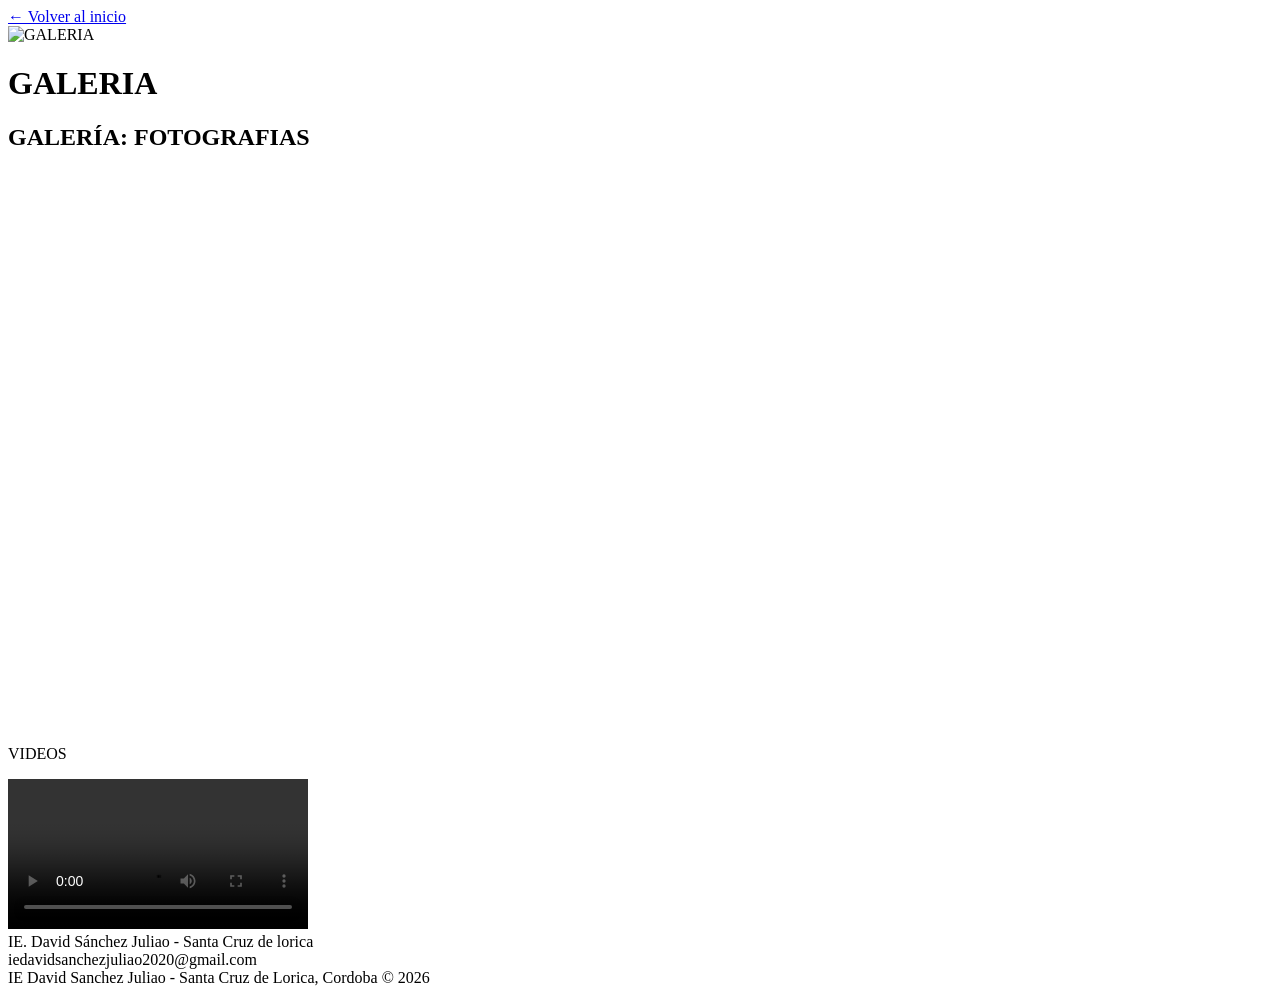
==== galeria.html @ a9cbf9da "Add files via upload" ====
<!DOCTYPE html>
<html lang="es">
<head>
<meta charset="UTF-8">
<meta name="viewport" content="width=device-width, initial-scale=1.0">
<title>GALERIA · FrutSinu</title>
<link rel="stylesheet" href="assets/style.css">
</head>
<body>
<div class="page-fruta">
    <a class="volver" href="index.html">&larr; Volver al inicio</a>

    <div class="icono-grande shape-circle" style="">
        <img src="uploads/icons/d5ee30850d672173df1184e8.jpg" alt="GALERIA">
    </div>

    <h1>GALERIA</h1>

<h2>GALERÍA: FOTOGRAFIAS</h2>
<!-- ================= CARRUSEL DE IMÁGENES =================
     Para agregar más fotos, copia una línea <div class="carousel-slide">
     más abajo y cambia la ruta de la imagen. Todas deben llevar
     la misma clase para que el deslizamiento automático funcione. -->
<div class="auto-carousel" data-interval="5000">
    <div class="carousel-track">
        <div class="carousel-slide"><img src="uploads/images/328191e13494c81ca0fc6720.jpg" alt=""></div>
        <div class="carousel-slide"><img src="uploads/images/a08cc9ffcb4b953e61a44f84.jpg" alt=""></div>
        <div class="carousel-slide"><img src="uploads/images/823c540873af400017bf64c7.jpg" alt=""></div>
        <div class="carousel-slide"><img src="uploads/images/fc3b9192cf8a35629de98088.jpg" alt=""></div>
        <div class="carousel-slide"><img src="uploads/images/1e0ce214df2b68e5782c4c90.jpeg" alt=""></div>
        <div class="carousel-slide"><img src="uploads/images/5e72e9b1672cbd98efa43ca8.jpg" alt=""></div>
        <div class="carousel-slide"><img src="uploads/images/11d75058037b5235b078ed77.jpg" alt=""></div>
        <div class="carousel-slide"><img src="uploads/images/6aba7fa596ecb01db8c1860b.jpg" alt=""></div>
        <div class="carousel-slide"><img src="uploads/images/5fabc6b0cff0c55cf376f38f.jpg" alt=""></div>
        <div class="carousel-slide"><img src="uploads/images/934c419cc08f3c331acb3b60.webp" alt=""></div>
        <div class="carousel-slide"><img src="uploads/images/24bf82e89d3a540980e8a9b5.jpg" alt=""></div>
        <div class="carousel-slide"><img src="uploads/images/712298853c53418f41e883e7.jpg" alt=""></div>
        <div class="carousel-slide"><img src="uploads/images/9a2a101ae0cd0480addf2261.jpg" alt=""></div>
        <div class="carousel-slide"><img src="uploads/images/fc270825ddc0e28246f4ea48.jpeg" alt=""></div>
        <div class="carousel-slide"><img src="uploads/images/cca0f3e80441ee2c5d533252.jpg" alt=""></div>
        <div class="carousel-slide"><img src="uploads/images/19bb249e830626f836523a38.jpg" alt=""></div>
        <div class="carousel-slide"><img src="uploads/images/73c354a248fccf096bf8dcb8.jpg" alt=""></div>
        <div class="carousel-slide"><img src="uploads/images/bab444b556a8f8a503435f08.jpg" alt=""></div>
        <div class="carousel-slide"><img src="uploads/images/39d656b223465796db62be37.jpeg" alt=""></div>
        <div class="carousel-slide"><img src="uploads/images/5345ca03676d5cb6bbab728f.jpg" alt=""></div>
        <div class="carousel-slide"><img src="uploads/images/ac58f2b44810a40ee1dba2ea.jpg" alt=""></div>
        <div class="carousel-slide"><img src="uploads/images/4e715ef23e6132db5739c854.jpeg" alt=""></div>
        <div class="carousel-slide"><img src="uploads/images/d798f95beda2b2ed6725f259.jpg" alt=""></div>
        <div class="carousel-slide"><img src="uploads/images/1703e48a33a362f8fe2c3377.jpg" alt=""></div>
        <div class="carousel-slide"><img src="uploads/images/efb301ac725e5e35e1743dbd.jpg" alt=""></div>
        <div class="carousel-slide"><img src="uploads/images/335d3b222f3243ccbff59b54.jpg" alt=""></div>
        <div class="carousel-slide"><img src="uploads/images/c3bc1e2475f8a9aba038beac.jpg" alt=""></div>
        <div class="carousel-slide"><img src="uploads/images/c98da87148209950275527bb.jpg" alt=""></div>
        <div class="carousel-slide"><img src="uploads/images/c855cdb78297a2193dcce5a1.jpg" alt=""></div>
        <div class="carousel-slide"><img src="uploads/images/a569eda04aedf3d3656bed47.jpg" alt=""></div>
        <div class="carousel-slide"><img src="uploads/images/49253c453b032e4c54959259.jpg" alt=""></div>
    </div>
    <div class="carousel-dots">
        <span class="dot active"></span>
        <span class="dot"></span>
        <span class="dot"></span>
        <span class="dot"></span>
        <span class="dot"></span>
        <span class="dot"></span>
        <span class="dot"></span>
        <span class="dot"></span>
        <span class="dot"></span>
        <span class="dot"></span>
        <span class="dot"></span>
        <span class="dot"></span>
        <span class="dot"></span>
        <span class="dot"></span>
        <span class="dot"></span>
        <span class="dot"></span>
        <span class="dot"></span>
        <span class="dot"></span>
        <span class="dot"></span>
        <span class="dot"></span>
        <span class="dot"></span>
        <span class="dot"></span>
        <span class="dot"></span>
        <span class="dot"></span>
        <span class="dot"></span>
        <span class="dot"></span>
        <span class="dot"></span>
        <span class="dot"></span>
        <span class="dot"></span>
        <span class="dot"></span>
        <span class="dot"></span>
    </div>
</div>
<!-- ================= FIN DEL CARRUSEL ================= -->
<p>VIDEOS</p>
<!-- ================= VIDEO (uno solo por página) =================
     Para cambiarlo, reemplaza la ruta del atributo src de abajo. -->
<div class="bloque-video">
    <video controls preload="metadata">
        <source src="uploads/videos/6736ffb18561737a4c44ac3b.mp4">
        Tu navegador no puede reproducir este video.
    </video>
</div>
<!-- ================= FIN DEL VIDEO ================= -->
</div>

<footer class="site-footer">
    <div class="institucion">IE. David Sánchez Juliao - Santa Cruz de lorica</div>
    <div class="contacto">iedavidsanchezjuliao2020@gmail.com</div>
    <div class="legal">IE David Sanchez Juliao - Santa Cruz de Lorica, Cordoba &copy; 2026</div>
</footer>

<script src="assets/carousel.js"></script>
</body>
</html>
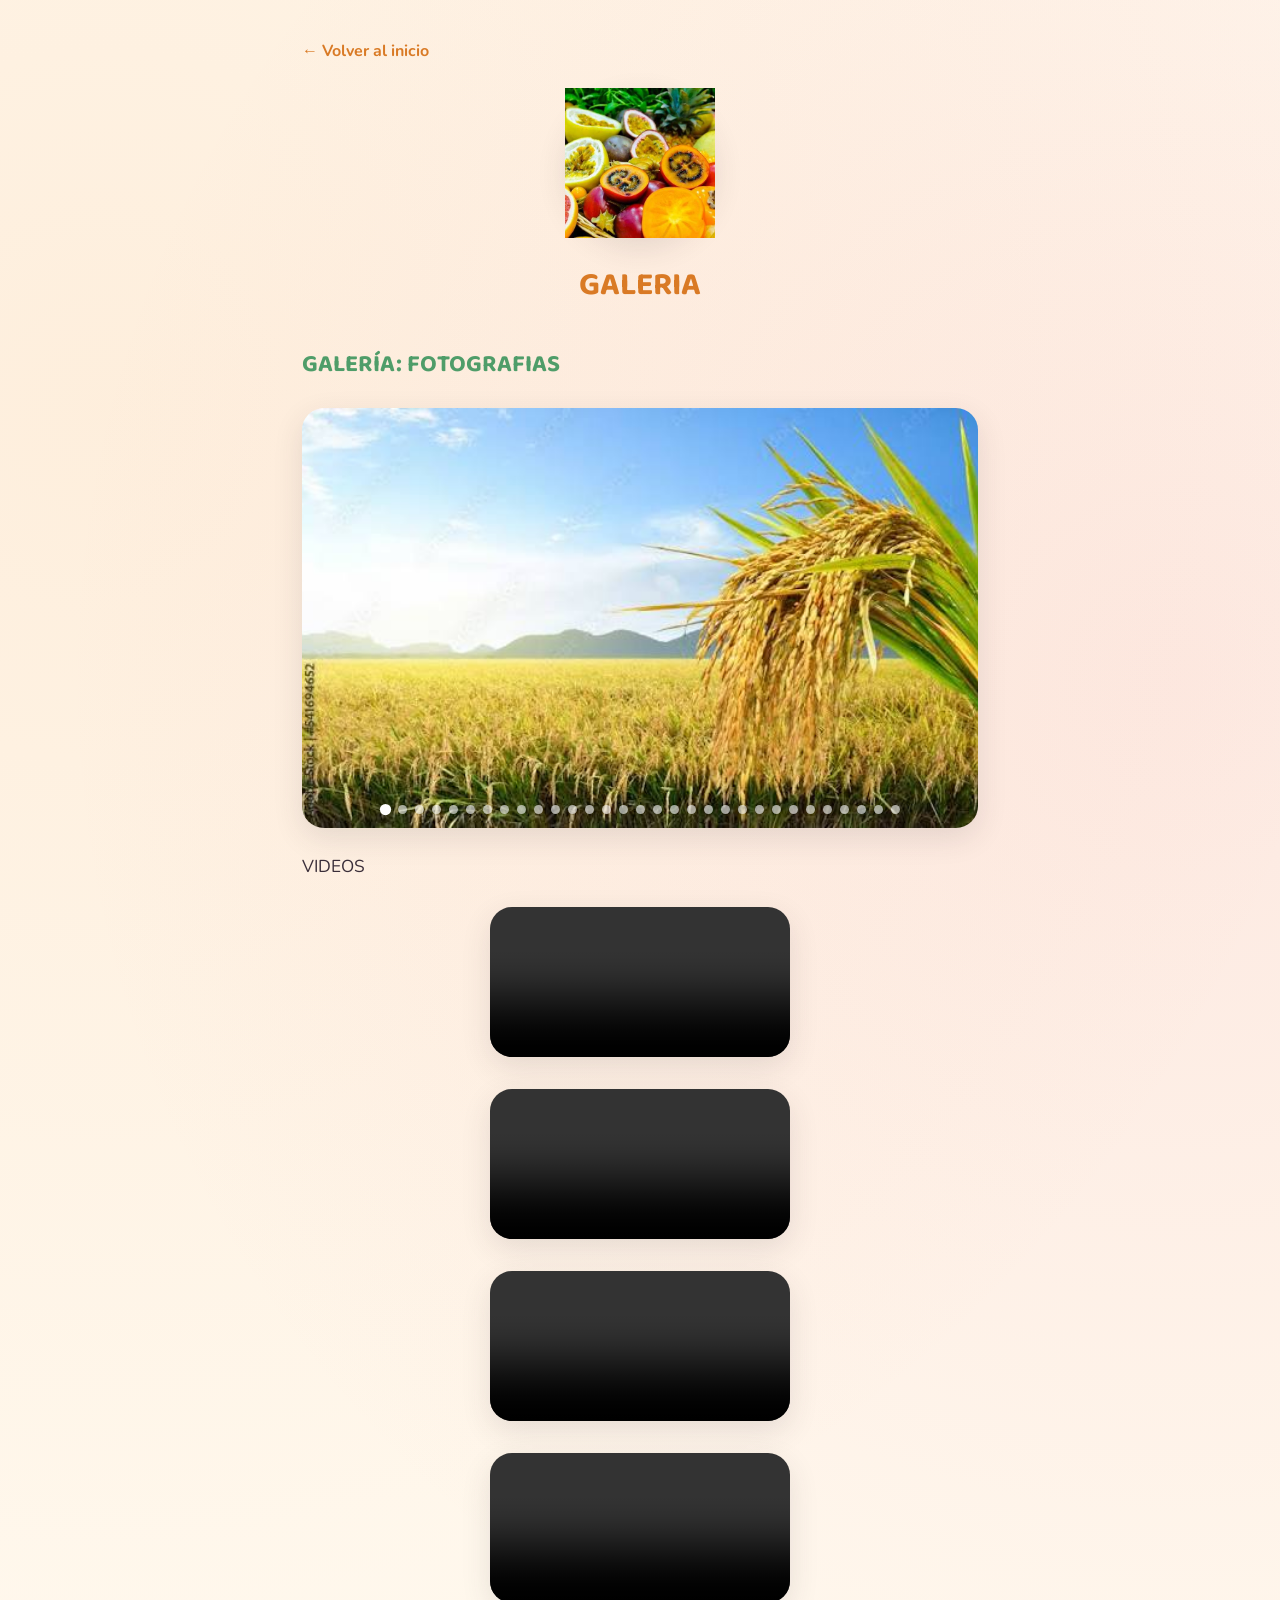
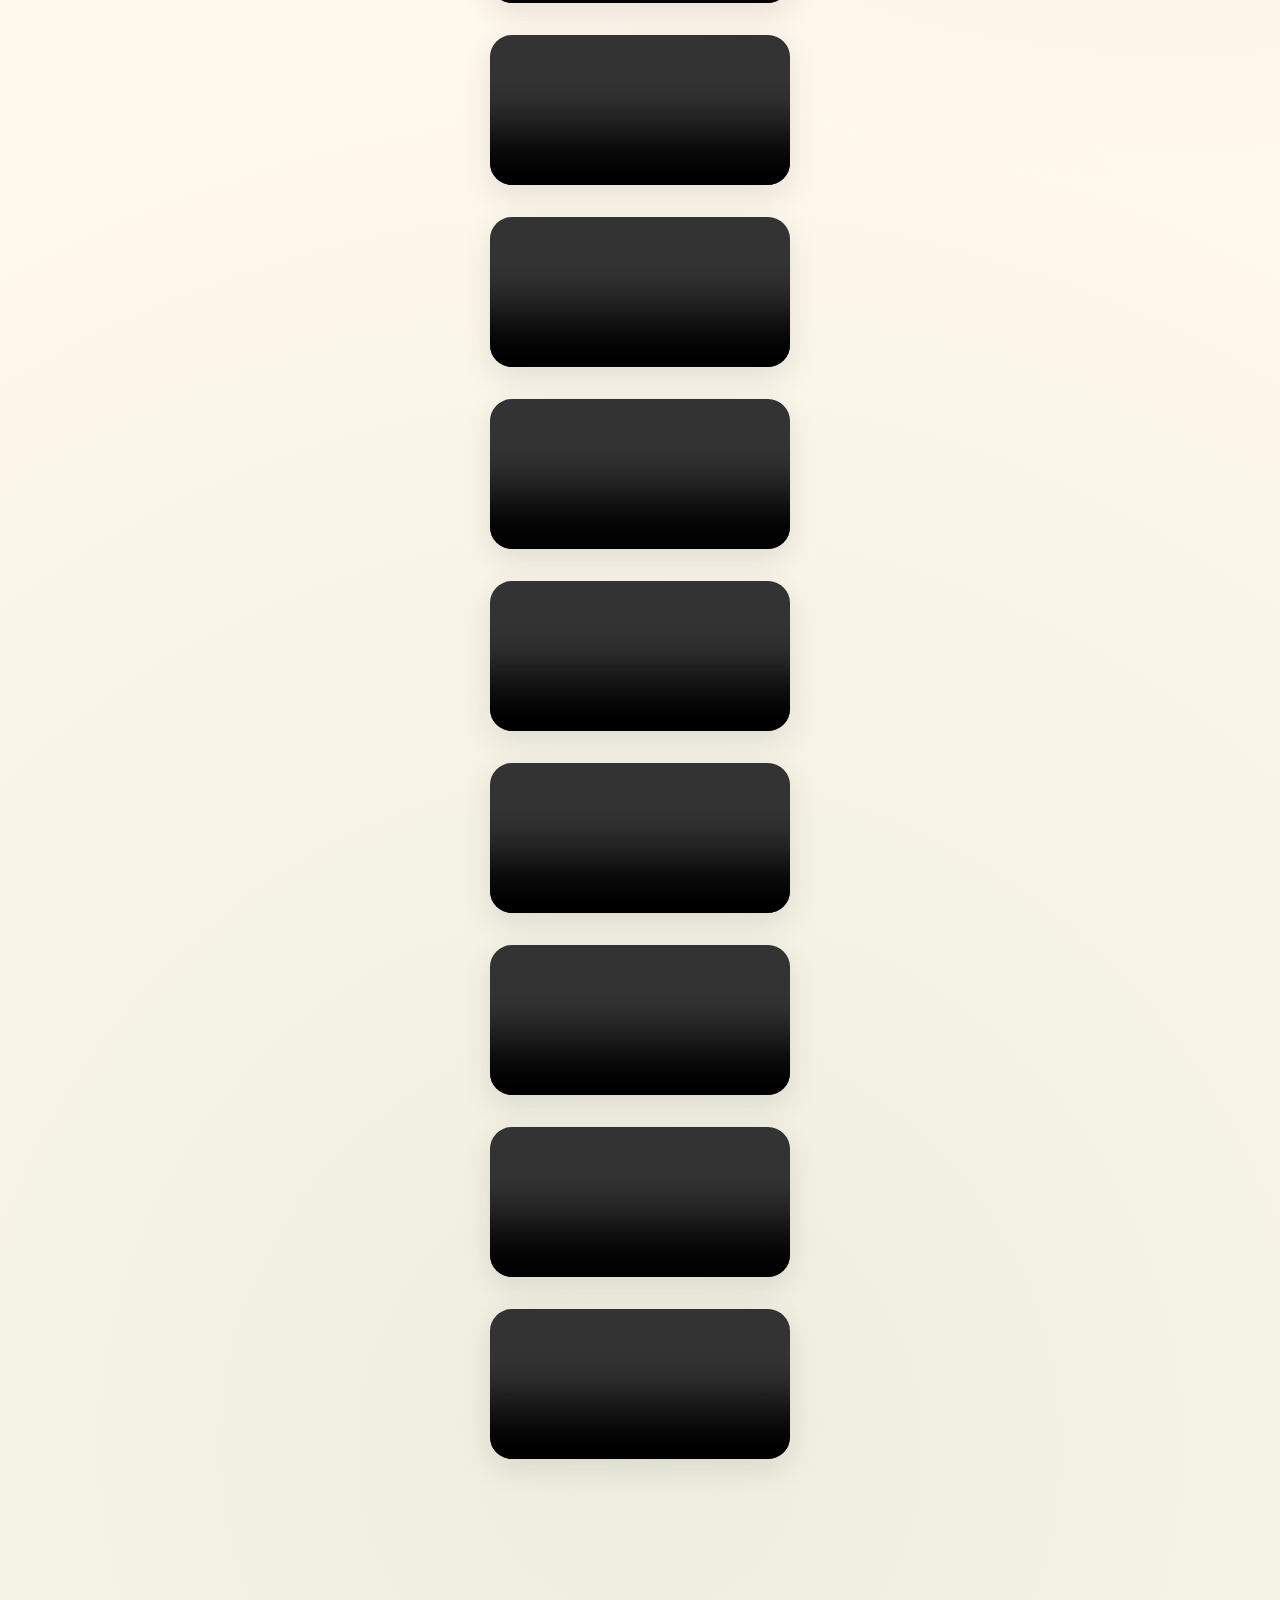
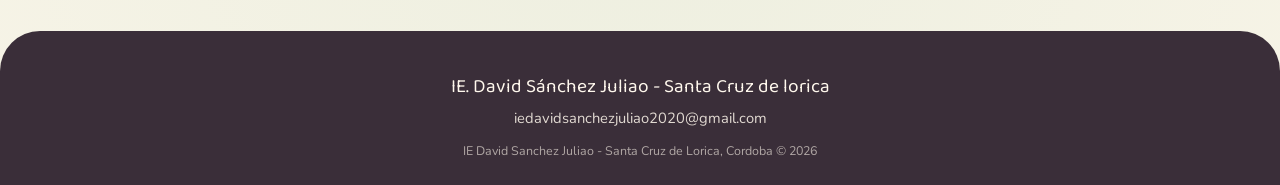
==== commit 64e05137: "galeria.html" ====
--- a/galeria.html
+++ b/galeria.html
@@ -99,7 +99,72 @@
         Tu navegador no puede reproducir este video.
     </video>
 </div>
-<!-- ================= FIN DEL VIDEO ================= -->
+<div class="bloque-video">
+    <video controls preload="metadata">
+        <source src="uploads/videos/1a45b54d99574c21c072005b.mp4">
+        Tu navegador no puede reproducir este video.
+    </video>
+</div>
+    <div class="bloque-video">
+    <video controls preload="metadata">
+        <source src="uploads/videos/6c09e18c85c38a26bcefe855.mp4">
+        Tu navegador no puede reproducir este video.
+    </video>
+</div>
+    <div class="bloque-video">
+    <video controls preload="metadata">
+        <source src="uploads/videos/8fcb0347711f45b23bec5a33.mp4">
+        Tu navegador no puede reproducir este video.
+    </video>
+</div>
+    <div class="bloque-video">
+    <video controls preload="metadata">
+        <source src="uploads/videos/46bddff6f7dc2b9a5cb9647a.mp4">
+        Tu navegador no puede reproducir este video.
+    </video>
+</div>
+    <div class="bloque-video">
+    <video controls preload="metadata">
+        <source src="uploads/videos/86b7ad12773c7a3182d99d00.mp4">
+        Tu navegador no puede reproducir este video.
+    </video>
+</div>
+    <div class="bloque-video">
+    <video controls preload="metadata">
+        <source src="uploads/videos/911efa00d3677906ab430b08.mp4">
+        Tu navegador no puede reproducir este video.
+    </video>
+</div>
+    <div class="bloque-video">
+    <video controls preload="metadata">
+        <source src="uploads/videos/e13e5b6974f957cb6eccc070.mp4">
+        Tu navegador no puede reproducir este video.
+    </video>
+</div>
+    <div class="bloque-video">
+    <video controls preload="metadata">
+        <source src="uploads/videos/119951d4483a7d35b8678dc2.mp4">
+        Tu navegador no puede reproducir este video.
+    </video>
+</div>
+    <div class="bloque-video">
+    <video controls preload="metadata">
+        <source src="uploads/videos/bb82572cc29e719ddfed50d5.mp4">
+        Tu navegador no puede reproducir este video.
+    </video>
+</div>
+    <div class="bloque-video">
+    <video controls preload="metadata">
+        <source src="uploads/videos/cb879249037c84a6c1787c6b.mp4">
+        Tu navegador no puede reproducir este video.
+    </video>
+</div>
+    <div class="bloque-video">
+    <video controls preload="metadata">
+        <source src="uploads/videos/maracuya.mp4">
+        Tu navegador no puede reproducir este video.
+    </video>
+</div>
 </div>
 
 <footer class="site-footer">
--- a/assets/style.css
+++ b/assets/style.css
@@ -0,0 +1,82 @@
+
+@import url('https://fonts.googleapis.com/css2?family=Baloo+2:wght@500;700;800&family=Nunito:wght@400;600;700&display=swap');
+
+:root{
+  --crema:#FFF8ED; --mango:#F2994A; --mango-dark:#D97A25; --sandia:#E85D75;
+  --hoja:#4F9D69; --uva:#3A2E39; --papaya:#FFC24B; --blanco:#ffffff;
+  --radius-card:22px; --shadow-soft:0 10px 30px rgba(58,46,57,.12);
+}
+*{box-sizing:border-box}
+body{margin:0;font-family:'Nunito',sans-serif;background:var(--crema);color:var(--uva);
+  background-image:radial-gradient(circle at 8% 12%,rgba(242,153,74,.10) 0,transparent 40%),
+  radial-gradient(circle at 92% 20%,rgba(232,93,117,.10) 0,transparent 38%),
+  radial-gradient(circle at 50% 90%,rgba(79,157,105,.10) 0,transparent 45%);}
+h1,h2,h3{font-family:'Baloo 2',cursive}
+a{color:inherit}
+
+.site-header{text-align:center;padding:56px 20px 40px}
+.site-header .eyebrow{display:inline-block;background:var(--uva);color:var(--crema);padding:6px 18px;
+  border-radius:999px;font-size:.78rem;letter-spacing:.12em;text-transform:uppercase;margin-bottom:18px}
+.site-header h1{font-size:clamp(2.2rem,5vw,3.6rem);margin:0 0 10px;color:var(--mango-dark);text-shadow:2px 2px 0 var(--papaya)}
+.site-header p.subtitle{font-size:1.1rem;opacity:.78;max-width:560px;margin:0 auto}
+.fruit-divider{display:flex;justify-content:center;gap:10px;margin-top:26px}
+.fruit-divider span{width:10px;height:10px;border-radius:50%}
+.fruit-divider span:nth-child(1){background:var(--mango)}
+.fruit-divider span:nth-child(2){background:var(--sandia)}
+.fruit-divider span:nth-child(3){background:var(--hoja)}
+
+.intro-section{max-width:680px;margin:0 auto 50px;padding:0 24px;text-align:center}
+.intro-section h2{color:var(--hoja);margin-top:34px}
+.intro-section p{font-size:1.08rem;line-height:1.7;margin:14px 0}
+
+.frutas-grid{display:grid;grid-template-columns:repeat(2,minmax(160px,250px));justify-content:center;
+  column-gap:34px;row-gap:30px;max-width:720px;margin:10px auto 70px;padding:0 20px}
+.fruta-block{display:flex;flex-direction:column;align-items:center;text-align:center;text-decoration:none;color:var(--uva)}
+.fruta-block .icono{width:128px;height:128px;display:flex;align-items:center;justify-content:center;background:var(--blanco);
+  box-shadow:var(--shadow-soft);border:4px solid var(--blanco);overflow:hidden;transition:transform .25s ease,box-shadow .25s ease;font-size:2.4rem}
+.fruta-block:hover .icono{transform:translateY(-6px) scale(1.04);box-shadow:0 16px 34px rgba(58,46,57,.20)}
+.fruta-block .icono img{width:100%;height:100%;object-fit:cover}
+.fruta-block .nombre{margin-top:14px;font-family:'Baloo 2',cursive;font-weight:700;font-size:1.05rem}
+
+.shape-circle{border-radius:50%}
+.shape-square{border-radius:0}
+.shape-rounded{border-radius:26px}
+.shape-diamond{border-radius:8px;transform:rotate(45deg)}
+.shape-diamond img,.shape-diamond .emoji{transform:rotate(-45deg)}
+.shape-hexagon{border-radius:0;clip-path:polygon(25% 5%,75% 5%,100% 50%,75% 95%,25% 95%,0% 50%)}
+
+.frutas-grid>:nth-child(3n){grid-column:1/span 2;justify-self:center;margin-top:-34px}
+@media (max-width:560px){
+  .frutas-grid{grid-template-columns:1fr;max-width:280px;row-gap:34px}
+  .frutas-grid>:nth-child(3n){grid-column:auto;margin-top:0}
+  .fruta-block .icono{width:108px;height:108px}
+}
+
+.page-fruta{max-width:720px;margin:0 auto;padding:40px 22px 80px}
+.page-fruta .volver{display:inline-block;margin-bottom:26px;font-weight:700;color:var(--mango-dark);text-decoration:none}
+.page-fruta .icono-grande{width:150px;height:150px;margin:0 auto 22px;box-shadow:var(--shadow-soft);background:var(--blanco);
+  display:flex;align-items:center;justify-content:center;font-size:3rem}
+.page-fruta .icono-grande img{width:100%;height:100%;object-fit:cover}
+.page-fruta h1{text-align:center;color:var(--mango-dark)}
+.page-fruta h2{color:var(--hoja);margin-top:34px}
+.page-fruta p{font-size:1.08rem;line-height:1.7;margin:14px 0}
+.bloque-imagen{margin:26px 0;text-align:center}
+.bloque-imagen img{max-width:100%;border-radius:var(--radius-card);box-shadow:var(--shadow-soft)}
+.bloque-video{margin:26px 0;text-align:center}
+.bloque-video video{max-width:100%;border-radius:var(--radius-card);box-shadow:var(--shadow-soft)}
+.bloque-audio{margin:26px 0}
+.bloque-audio audio{width:100%}
+
+.auto-carousel{position:relative;overflow:hidden;border-radius:var(--radius-card);box-shadow:var(--shadow-soft);margin:24px 0}
+.auto-carousel .carousel-track{display:flex;transition:transform .6s ease}
+.auto-carousel .carousel-slide{flex:0 0 100%;max-height:420px}
+.auto-carousel .carousel-slide img{width:100%;height:100%;max-height:420px;object-fit:cover;display:block}
+.auto-carousel .carousel-dots{position:absolute;bottom:14px;left:0;right:0;display:flex;justify-content:center;gap:8px}
+.auto-carousel .dot{width:9px;height:9px;border-radius:50%;background:rgba(255,255,255,.6);transition:background .3s ease,transform .3s ease}
+.auto-carousel .dot.active{background:#fff;transform:scale(1.25)}
+
+.site-footer{background:var(--uva);color:var(--crema);padding:40px 20px 26px;text-align:center;margin-top:60px;
+  border-top-left-radius:40px;border-top-right-radius:40px}
+.site-footer .institucion{font-family:'Baloo 2',cursive;font-size:1.2rem;margin-bottom:6px}
+.site-footer .contacto{font-size:.92rem;opacity:.85;margin-bottom:14px}
+.site-footer .legal{font-size:.78rem;opacity:.6}
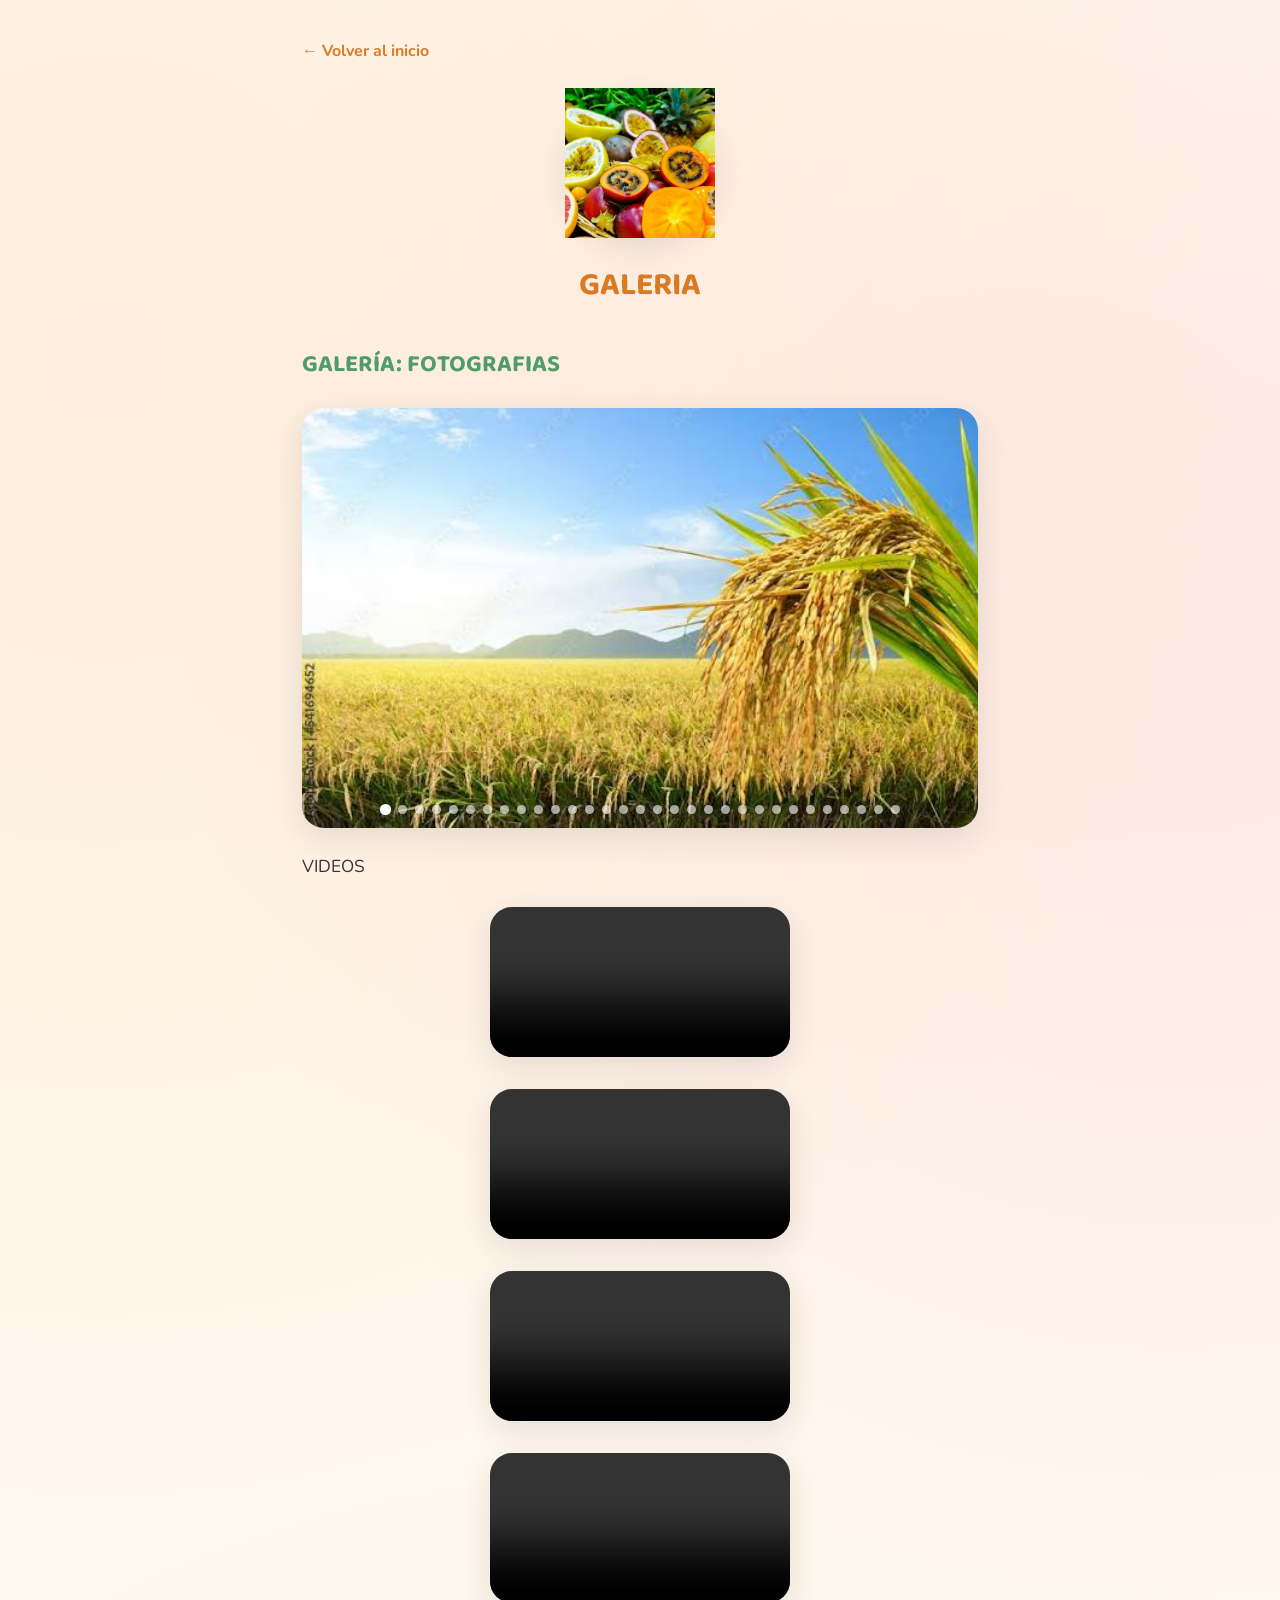
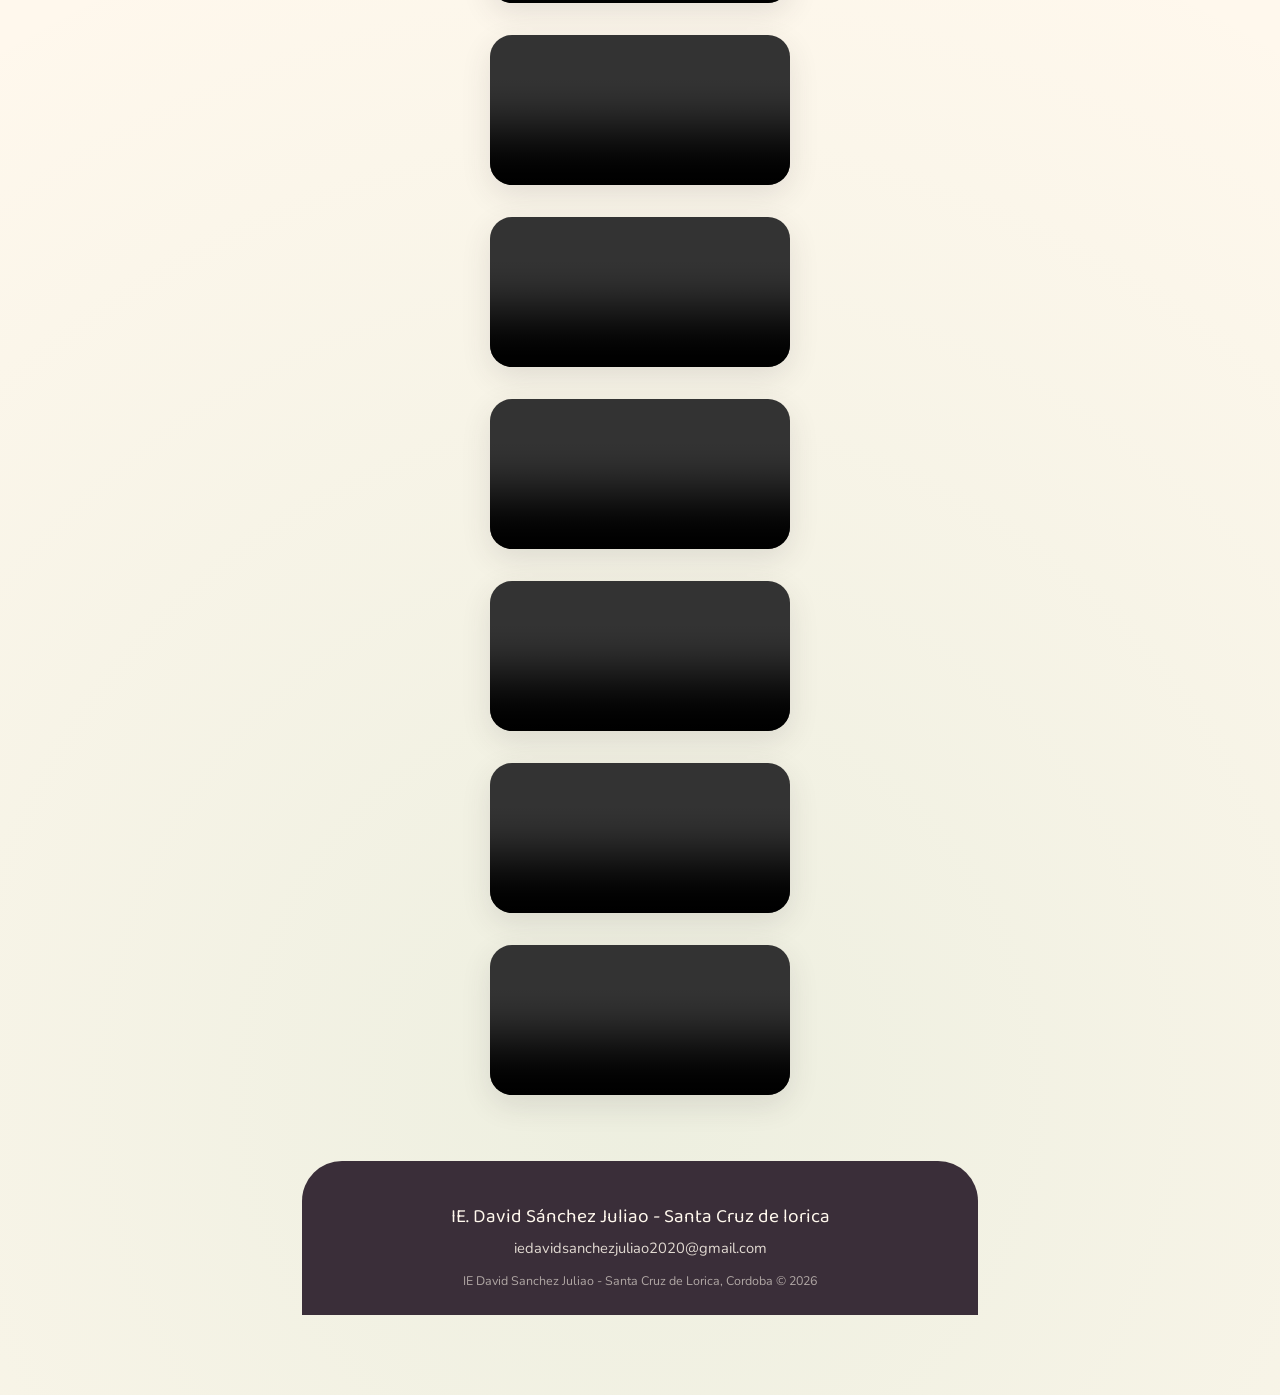
==== commit a23fd2fb: "galeria.html" ====
--- a/galeria.html
+++ b/galeria.html
@@ -134,22 +134,9 @@
         <source src="uploads/videos/911efa00d3677906ab430b08.mp4">
         Tu navegador no puede reproducir este video.
     </video>
-</div>
-    <div class="bloque-video">
-    <video controls preload="metadata">
-        <source src="uploads/videos/e13e5b6974f957cb6eccc070.mp4">
-        Tu navegador no puede reproducir este video.
-    </video>
-</div>
     <div class="bloque-video">
     <video controls preload="metadata">
         <source src="uploads/videos/119951d4483a7d35b8678dc2.mp4">
-        Tu navegador no puede reproducir este video.
-    </video>
-</div>
-    <div class="bloque-video">
-    <video controls preload="metadata">
-        <source src="uploads/videos/bb82572cc29e719ddfed50d5.mp4">
         Tu navegador no puede reproducir este video.
     </video>
 </div>
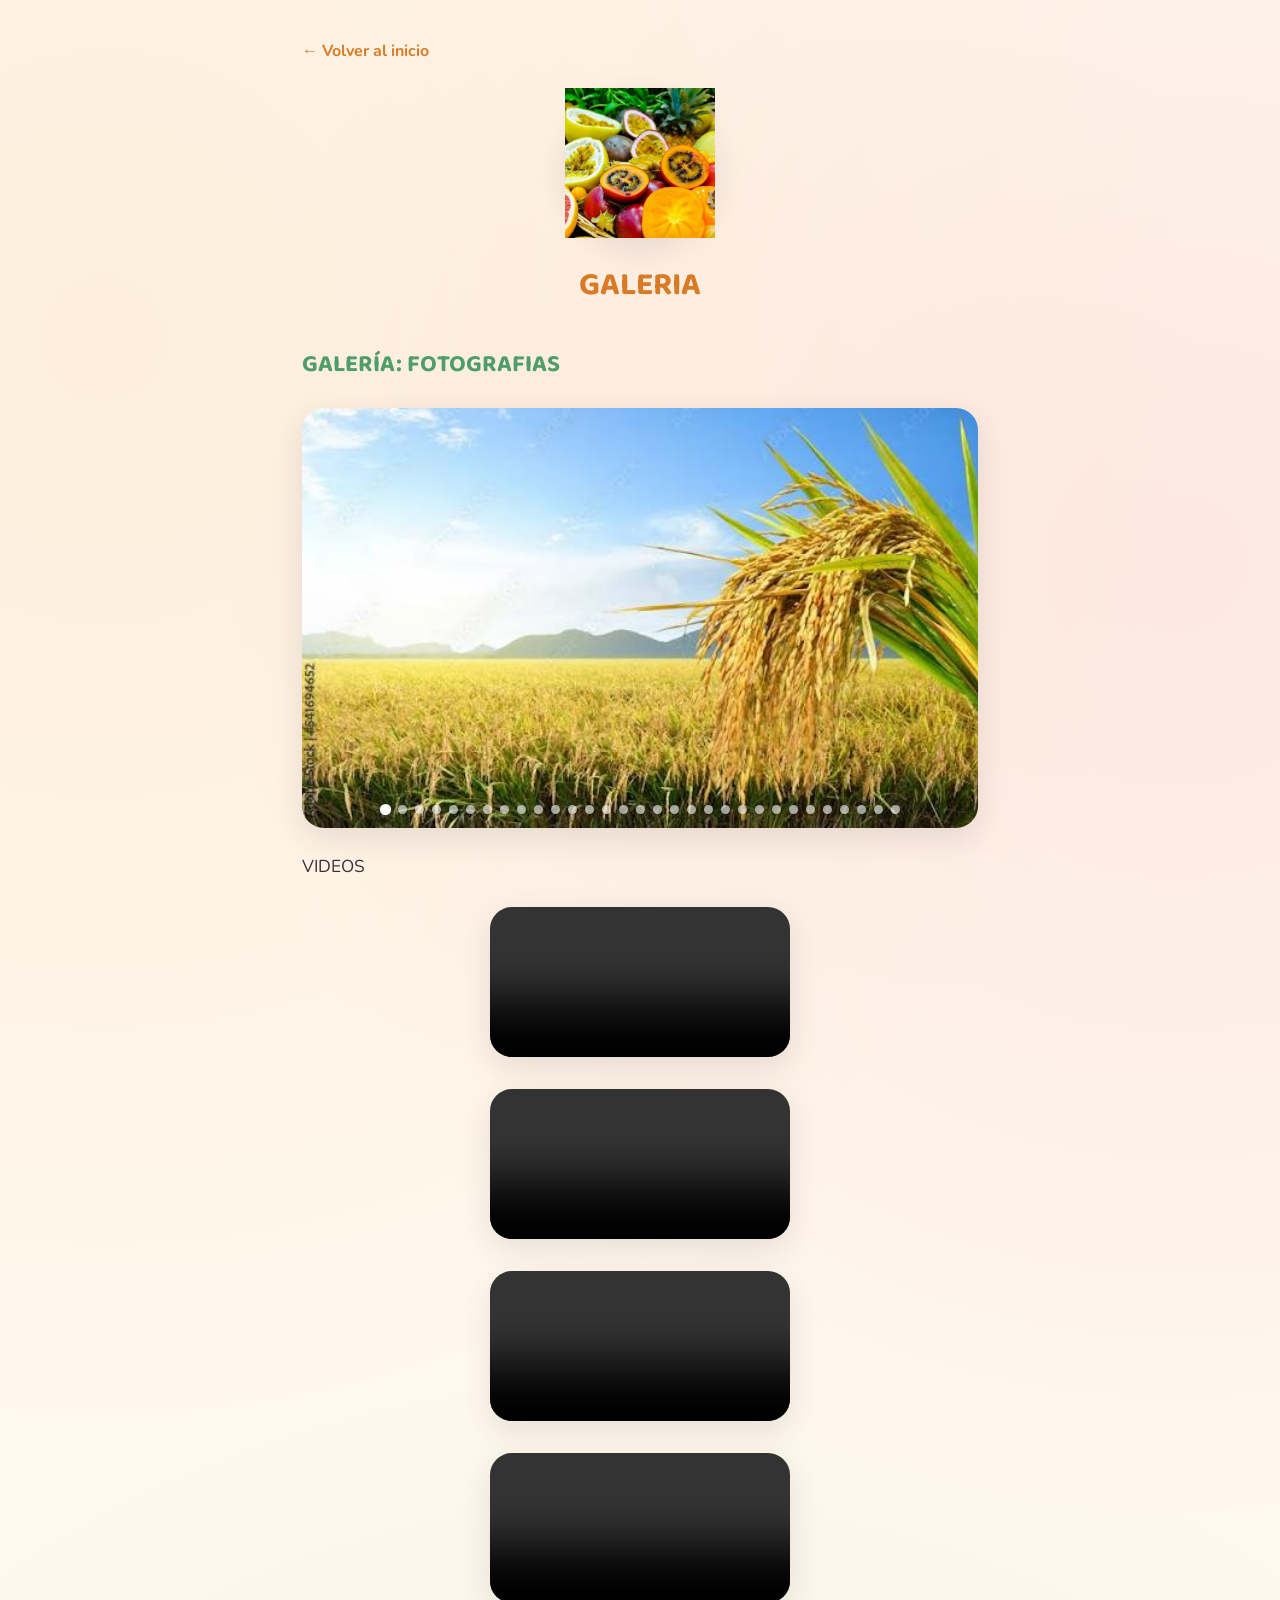
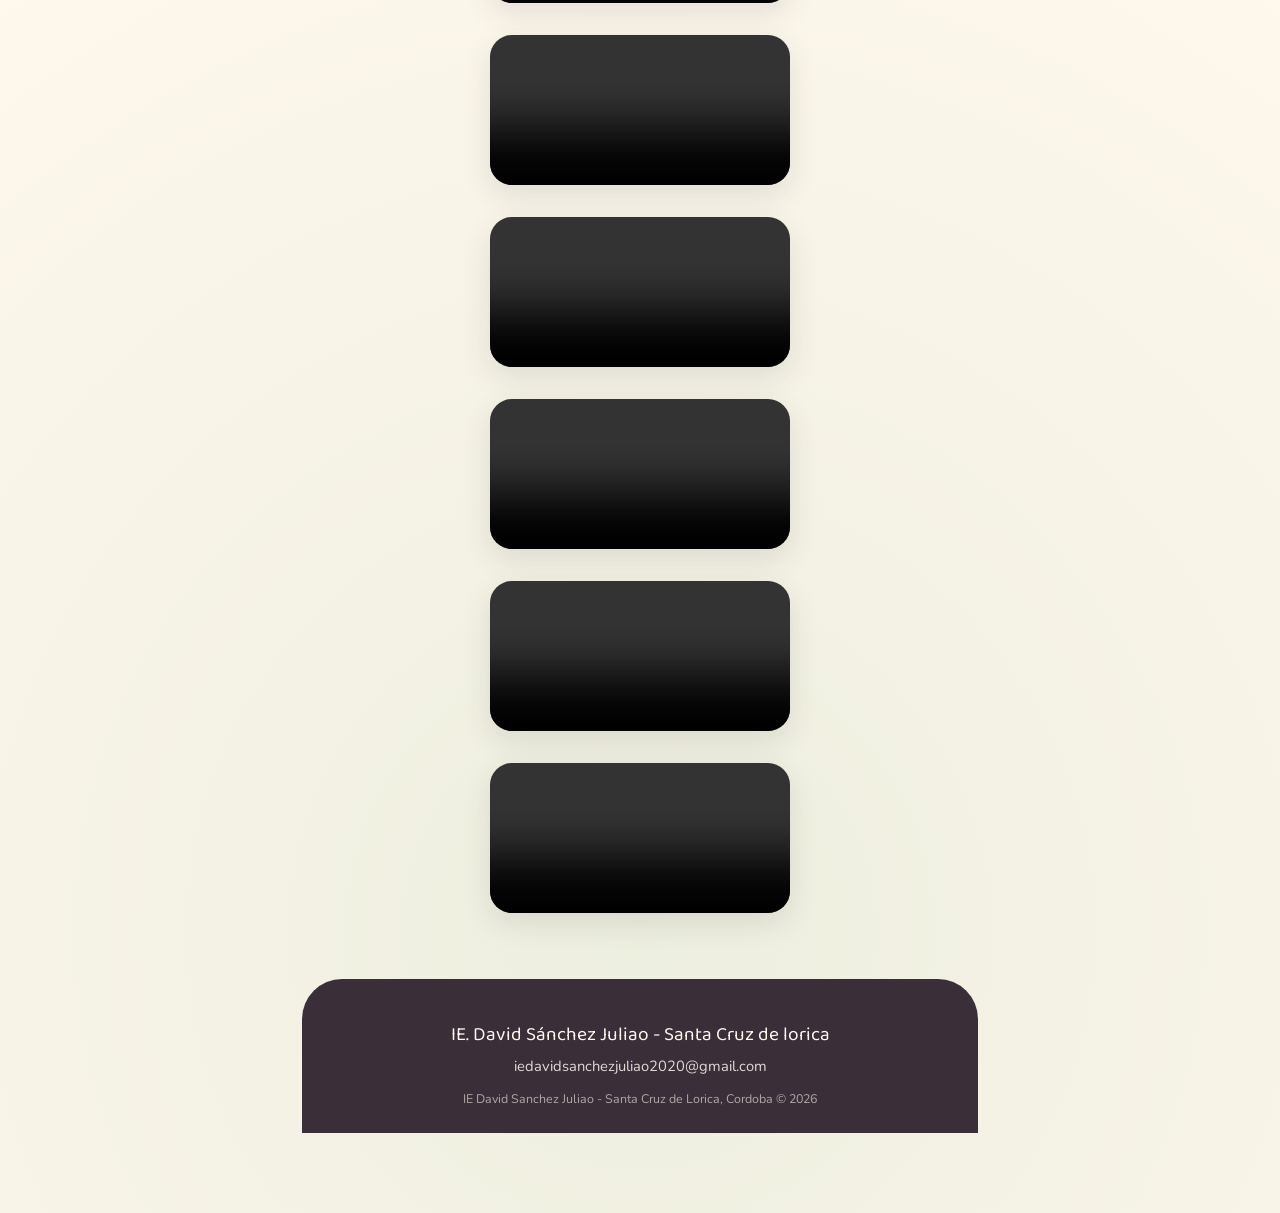
==== commit 1cfd7a18: "galeria.html" ====
--- a/galeria.html
+++ b/galeria.html
@@ -142,12 +142,6 @@
 </div>
     <div class="bloque-video">
     <video controls preload="metadata">
-        <source src="uploads/videos/cb879249037c84a6c1787c6b.mp4">
-        Tu navegador no puede reproducir este video.
-    </video>
-</div>
-    <div class="bloque-video">
-    <video controls preload="metadata">
         <source src="uploads/videos/maracuya.mp4">
         Tu navegador no puede reproducir este video.
     </video>
